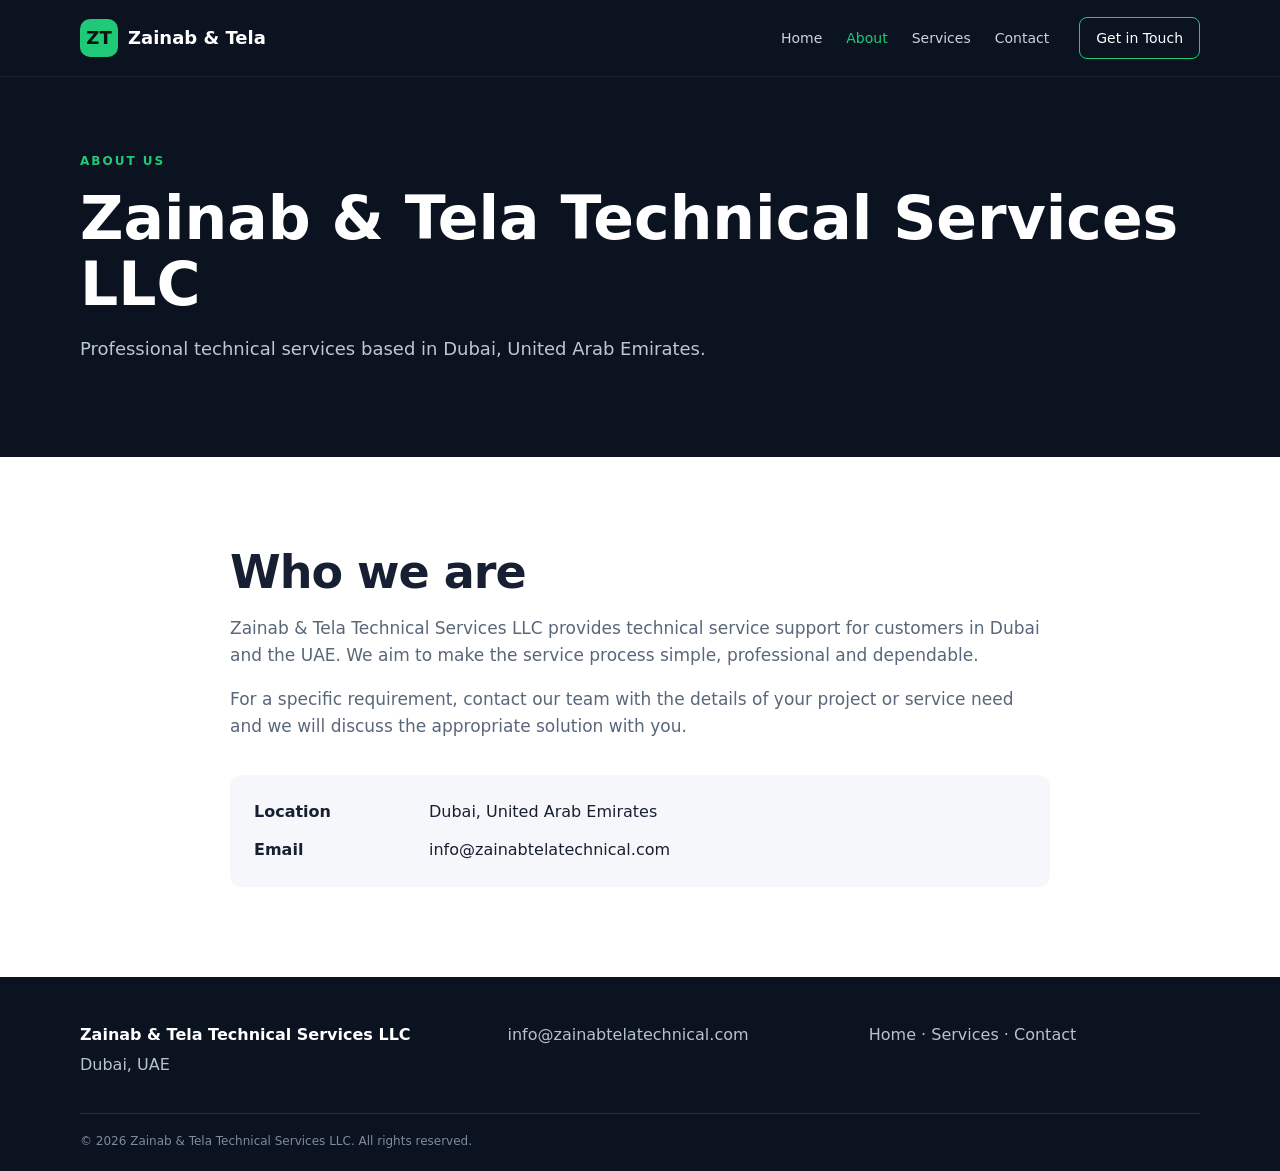
==== about.html @ 53adbbc4 "Add files via upload" ====
<!DOCTYPE html>
<html lang="en">
<head>
  <meta charset="UTF-8"><meta name="viewport" content="width=device-width, initial-scale=1.0">
  <title>About Us | Zainab & Tela Technical Services LLC</title>
  <meta name="description" content="Learn about Zainab & Tela Technical Services LLC in Dubai, UAE.">
  <link rel="stylesheet" href="css/style.css">
</head>
<body>
<header class="site-header"><div class="container nav">
<a class="brand" href="index.html"><span>ZT</span> Zainab &amp; Tela</a>
<nav><a href="index.html">Home</a><a class="active" href="about.html">About</a><a href="services.html">Services</a><a href="contact.html">Contact</a></nav>
<a class="nav-cta" href="contact.html">Get in Touch</a></div></header>
<main>
<section class="page-hero"><div class="container"><p class="eyebrow">ABOUT US</p><h1>Zainab &amp; Tela Technical Services LLC</h1><p>Professional technical services based in Dubai, United Arab Emirates.</p></div></section>
<section class="section"><div class="container content-narrow">
<h2>Who we are</h2>
<p>Zainab &amp; Tela Technical Services LLC provides technical service support for customers in Dubai and the UAE. We aim to make the service process simple, professional and dependable.</p>
<p>For a specific requirement, contact our team with the details of your project or service need and we will discuss the appropriate solution with you.</p>
<div class="info-box"><strong>Location</strong><span>Dubai, United Arab Emirates</span><strong>Email</strong><span>info@zainabtelatechnical.com</span></div>
</div></section>
</main>
<footer class="footer"><div class="container footer-grid"><div><strong>Zainab &amp; Tela Technical Services LLC</strong><p>Dubai, UAE</p></div><div><a href="mailto:info@zainabtelatechnical.com">info@zainabtelatechnical.com</a></div><div><a href="index.html">Home</a> · <a href="services.html">Services</a> · <a href="contact.html">Contact</a></div></div><div class="container copyright">© 2026 Zainab &amp; Tela Technical Services LLC. All rights reserved.</div></footer>
</body></html>
---- css/style.css ----
*{box-sizing:border-box}html{scroll-behavior:smooth}body{margin:0;font-family:Inter,ui-sans-serif,system-ui,-apple-system,BlinkMacSystemFont,"Segoe UI",sans-serif;color:#172033;background:#fff;line-height:1.6}a{color:inherit;text-decoration:none}.container{width:min(1120px,92%);margin:auto}.site-header{background:#0b1220;color:#fff;position:sticky;top:0;z-index:20;border-bottom:1px solid rgba(255,255,255,.08)}.nav{height:76px;display:flex;align-items:center;gap:30px}.brand{font-weight:800;font-size:18px;display:flex;align-items:center;gap:10px;margin-right:auto}.brand span,.card-icon{display:grid;place-items:center;background:#20c978;color:#07130d;border-radius:10px;font-weight:900}.brand span{width:38px;height:38px}.nav nav{display:flex;gap:24px;font-size:14px;color:#cbd3df}.nav nav a:hover,.nav nav .active{color:#20c978}.nav-cta{border:1px solid #20c978;padding:9px 16px;border-radius:8px;font-size:14px}.hero{background:#0b1220;color:#fff;padding:100px 0 110px}.hero-grid{display:grid;grid-template-columns:1.35fr .65fr;gap:70px;align-items:center}.eyebrow{font-size:12px;font-weight:800;letter-spacing:2px;color:#20c978;margin:0 0 14px}.hero h1{font-size:clamp(42px,6vw,72px);line-height:1.05;letter-spacing:-2px;margin:0 0 24px;max-width:760px}.hero-text{font-size:19px;color:#c5cedb;max-width:650px}.actions{display:flex;gap:12px;margin:32px 0}.btn{display:inline-block;padding:13px 21px;border-radius:8px;font-weight:750;border:1px solid transparent}.btn.primary{background:#20c978;color:#07130d}.btn.secondary{border-color:#596577;color:#fff}.quick-contact{display:flex;gap:22px;flex-wrap:wrap;font-size:14px;color:#9fabbc}.quick-contact a:hover{color:#20c978}.hero-card{background:#131d2d;border:1px solid #263449;padding:34px;border-radius:18px;box-shadow:0 20px 60px rgba(0,0,0,.25)}.card-icon{width:58px;height:58px;margin-bottom:24px}.hero-card h2{margin:0;font-size:28px}.hero-card p{color:#aeb9c8}.card-line{height:1px;background:#2b394d;margin:24px 0}.hero-card a,.text-link{color:#20c978;font-weight:750}.section{padding:90px 0}.section.light{background:#f5f7fa}.section-heading{max-width:720px;margin-bottom:45px}.section h2{font-size:clamp(30px,4vw,46px);line-height:1.1;margin:0 0 16px;letter-spacing:-1px}.section-heading p,.split p{color:#687487}.features{display:grid;grid-template-columns:repeat(3,1fr);gap:24px}.features article{border-top:2px solid #dfe5ec;padding-top:20px}.feature-number,.service-card span{color:#20a967;font-weight:900;font-size:13px}.features h3{font-size:22px;margin:10px 0 6px}.features p{color:#687487}.split{display:grid;grid-template-columns:1fr 1fr;gap:70px;align-items:center}.split p{font-size:18px}.cta{background:#eef2f5;padding:60px 0}.cta-inner{display:flex;justify-content:space-between;align-items:center;gap:30px}.cta h2{margin:0;font-size:36px}.page-hero{background:#0b1220;color:#fff;padding:75px 0}.page-hero h1{font-size:clamp(38px,5vw,60px);line-height:1.1;margin:0 0 12px}.page-hero p:not(.eyebrow){color:#bdc7d4;font-size:18px}.content-narrow{max-width:820px}.content-narrow h2{margin-top:0}.content-narrow p{color:#59677a;font-size:17px}.info-box{display:grid;grid-template-columns:150px 1fr;gap:12px 25px;background:#f5f7fa;padding:24px;border-radius:12px;margin-top:35px}.service-grid{display:grid;grid-template-columns:repeat(3,1fr);gap:22px}.service-card{background:#fff;border:1px solid #e1e6ed;border-radius:14px;padding:28px;min-height:210px}.service-card h3{font-size:22px}.service-card p{color:#687487}.small-note{color:#7b8797;margin-top:25px;font-size:13px}.contact-grid{display:grid;grid-template-columns:1fr .7fr;gap:70px}.contact-list{display:grid;gap:0;margin:30px 0}.contact-list>a,.contact-list>div{padding:18px 0;border-bottom:1px solid #e3e7ec;display:flex;flex-direction:column}.contact-list strong{font-size:12px;text-transform:uppercase;letter-spacing:1px;color:#718096}.contact-list span{font-size:17px}.contact-panel{background:#0b1220;color:#fff;border-radius:16px;padding:35px;height:max-content}.contact-panel p{color:#c1cad6}.footer{background:#0b1220;color:#b8c2cf;padding:45px 0 20px}.footer-grid{display:grid;grid-template-columns:1.2fr 1fr 1fr;gap:30px;padding-bottom:30px}.footer strong{color:#fff}.footer p{margin:5px 0}.footer a:hover{color:#20c978}.copyright{border-top:1px solid #253246;padding-top:18px;font-size:12px;color:#7f8b9c}@media(max-width:800px){.nav{height:auto;padding:15px 0;flex-wrap:wrap}.nav nav{order:3;width:100%;justify-content:center;gap:16px}.nav-cta{display:none}.hero{padding:70px 0}.hero-grid,.split,.contact-grid{grid-template-columns:1fr;gap:35px}.features,.service-grid{grid-template-columns:1fr}.cta-inner{display:block}.cta .btn{margin-top:20px}.footer-grid{grid-template-columns:1fr}.info-box{grid-template-columns:1fr}.hero h1{letter-spacing:-1px}}
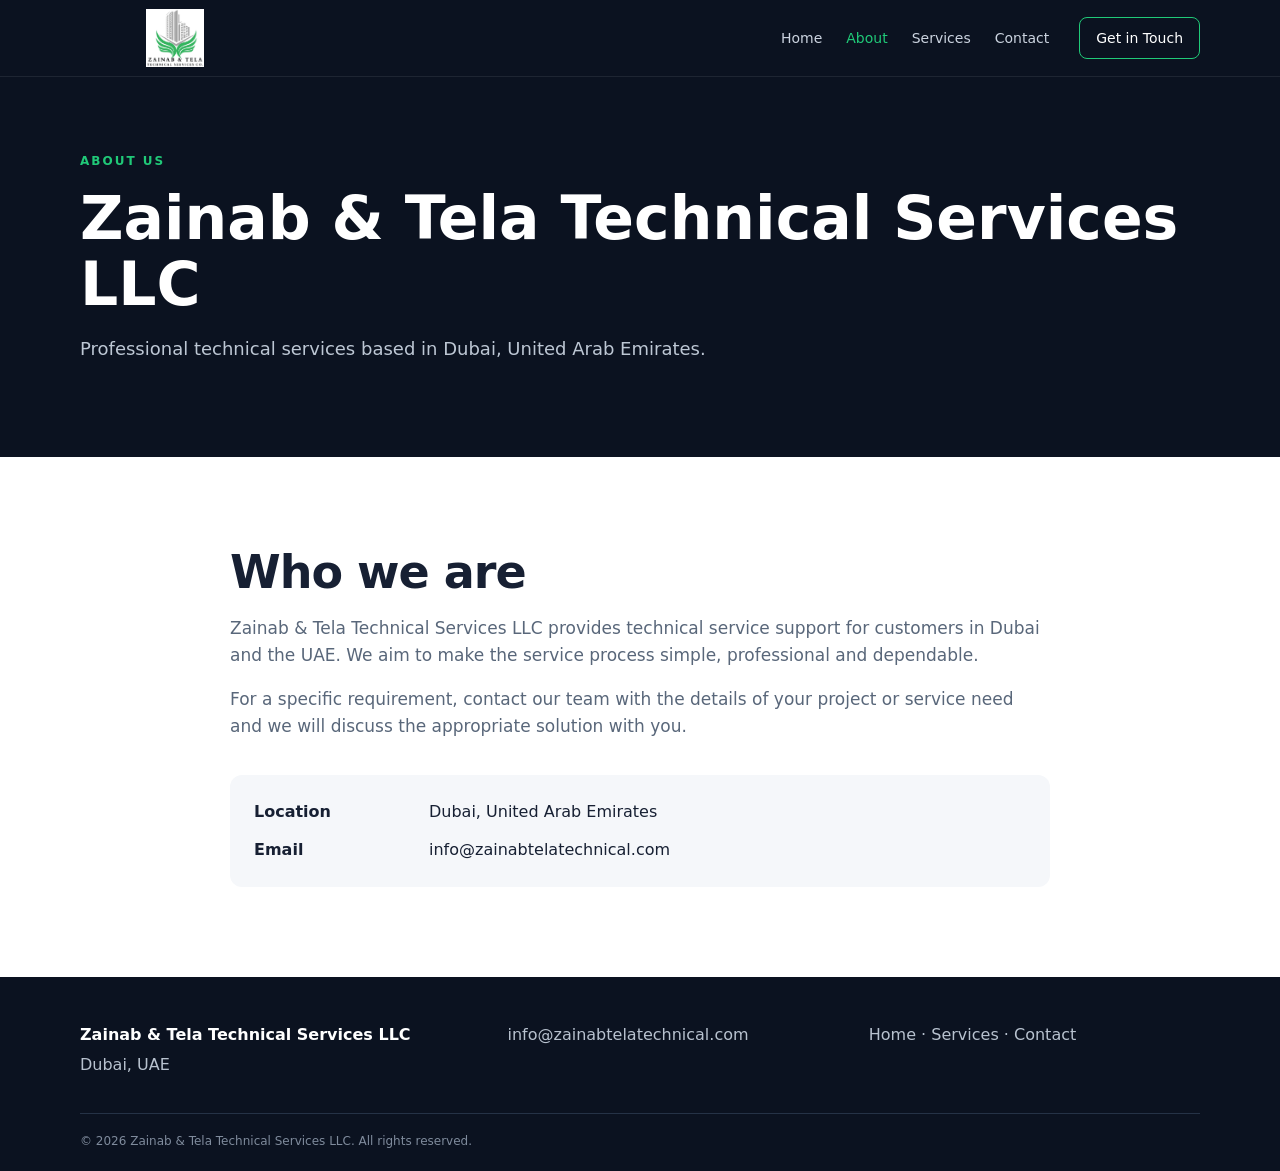
==== commit 22a67dc3: "Add files via upload" ====
--- a/about.html
+++ b/about.html
@@ -8,7 +8,7 @@
 </head>
 <body>
 <header class="site-header"><div class="container nav">
-<a class="brand" href="index.html"><span>ZT</span> Zainab &amp; Tela</a>
+<a class="brand" href="index.html"><img src="images/logo.png" alt="Zainab And Tela Technical Services CO. L.L.C S.O.C"></a>
 <nav><a href="index.html">Home</a><a class="active" href="about.html">About</a><a href="services.html">Services</a><a href="contact.html">Contact</a></nav>
 <a class="nav-cta" href="contact.html">Get in Touch</a></div></header>
 <main>
--- a/css/style.css
+++ b/css/style.css
@@ -1 +1 @@
-*{box-sizing:border-box}html{scroll-behavior:smooth}body{margin:0;font-family:Inter,ui-sans-serif,system-ui,-apple-system,BlinkMacSystemFont,"Segoe UI",sans-serif;color:#172033;background:#fff;line-height:1.6}a{color:inherit;text-decoration:none}.container{width:min(1120px,92%);margin:auto}.site-header{background:#0b1220;color:#fff;position:sticky;top:0;z-index:20;border-bottom:1px solid rgba(255,255,255,.08)}.nav{height:76px;display:flex;align-items:center;gap:30px}.brand{font-weight:800;font-size:18px;display:flex;align-items:center;gap:10px;margin-right:auto}.brand span,.card-icon{display:grid;place-items:center;background:#20c978;color:#07130d;border-radius:10px;font-weight:900}.brand span{width:38px;height:38px}.nav nav{display:flex;gap:24px;font-size:14px;color:#cbd3df}.nav nav a:hover,.nav nav .active{color:#20c978}.nav-cta{border:1px solid #20c978;padding:9px 16px;border-radius:8px;font-size:14px}.hero{background:#0b1220;color:#fff;padding:100px 0 110px}.hero-grid{display:grid;grid-template-columns:1.35fr .65fr;gap:70px;align-items:center}.eyebrow{font-size:12px;font-weight:800;letter-spacing:2px;color:#20c978;margin:0 0 14px}.hero h1{font-size:clamp(42px,6vw,72px);line-height:1.05;letter-spacing:-2px;margin:0 0 24px;max-width:760px}.hero-text{font-size:19px;color:#c5cedb;max-width:650px}.actions{display:flex;gap:12px;margin:32px 0}.btn{display:inline-block;padding:13px 21px;border-radius:8px;font-weight:750;border:1px solid transparent}.btn.primary{background:#20c978;color:#07130d}.btn.secondary{border-color:#596577;color:#fff}.quick-contact{display:flex;gap:22px;flex-wrap:wrap;font-size:14px;color:#9fabbc}.quick-contact a:hover{color:#20c978}.hero-card{background:#131d2d;border:1px solid #263449;padding:34px;border-radius:18px;box-shadow:0 20px 60px rgba(0,0,0,.25)}.card-icon{width:58px;height:58px;margin-bottom:24px}.hero-card h2{margin:0;font-size:28px}.hero-card p{color:#aeb9c8}.card-line{height:1px;background:#2b394d;margin:24px 0}.hero-card a,.text-link{color:#20c978;font-weight:750}.section{padding:90px 0}.section.light{background:#f5f7fa}.section-heading{max-width:720px;margin-bottom:45px}.section h2{font-size:clamp(30px,4vw,46px);line-height:1.1;margin:0 0 16px;letter-spacing:-1px}.section-heading p,.split p{color:#687487}.features{display:grid;grid-template-columns:repeat(3,1fr);gap:24px}.features article{border-top:2px solid #dfe5ec;padding-top:20px}.feature-number,.service-card span{color:#20a967;font-weight:900;font-size:13px}.features h3{font-size:22px;margin:10px 0 6px}.features p{color:#687487}.split{display:grid;grid-template-columns:1fr 1fr;gap:70px;align-items:center}.split p{font-size:18px}.cta{background:#eef2f5;padding:60px 0}.cta-inner{display:flex;justify-content:space-between;align-items:center;gap:30px}.cta h2{margin:0;font-size:36px}.page-hero{background:#0b1220;color:#fff;padding:75px 0}.page-hero h1{font-size:clamp(38px,5vw,60px);line-height:1.1;margin:0 0 12px}.page-hero p:not(.eyebrow){color:#bdc7d4;font-size:18px}.content-narrow{max-width:820px}.content-narrow h2{margin-top:0}.content-narrow p{color:#59677a;font-size:17px}.info-box{display:grid;grid-template-columns:150px 1fr;gap:12px 25px;background:#f5f7fa;padding:24px;border-radius:12px;margin-top:35px}.service-grid{display:grid;grid-template-columns:repeat(3,1fr);gap:22px}.service-card{background:#fff;border:1px solid #e1e6ed;border-radius:14px;padding:28px;min-height:210px}.service-card h3{font-size:22px}.service-card p{color:#687487}.small-note{color:#7b8797;margin-top:25px;font-size:13px}.contact-grid{display:grid;grid-template-columns:1fr .7fr;gap:70px}.contact-list{display:grid;gap:0;margin:30px 0}.contact-list>a,.contact-list>div{padding:18px 0;border-bottom:1px solid #e3e7ec;display:flex;flex-direction:column}.contact-list strong{font-size:12px;text-transform:uppercase;letter-spacing:1px;color:#718096}.contact-list span{font-size:17px}.contact-panel{background:#0b1220;color:#fff;border-radius:16px;padding:35px;height:max-content}.contact-panel p{color:#c1cad6}.footer{background:#0b1220;color:#b8c2cf;padding:45px 0 20px}.footer-grid{display:grid;grid-template-columns:1.2fr 1fr 1fr;gap:30px;padding-bottom:30px}.footer strong{color:#fff}.footer p{margin:5px 0}.footer a:hover{color:#20c978}.copyright{border-top:1px solid #253246;padding-top:18px;font-size:12px;color:#7f8b9c}@media(max-width:800px){.nav{height:auto;padding:15px 0;flex-wrap:wrap}.nav nav{order:3;width:100%;justify-content:center;gap:16px}.nav-cta{display:none}.hero{padding:70px 0}.hero-grid,.split,.contact-grid{grid-template-columns:1fr;gap:35px}.features,.service-grid{grid-template-columns:1fr}.cta-inner{display:block}.cta .btn{margin-top:20px}.footer-grid{grid-template-columns:1fr}.info-box{grid-template-columns:1fr}.hero h1{letter-spacing:-1px}}+*{box-sizing:border-box}html{scroll-behavior:smooth}body{margin:0;font-family:Inter,ui-sans-serif,system-ui,-apple-system,BlinkMacSystemFont,"Segoe UI",sans-serif;color:#172033;background:#fff;line-height:1.6}a{color:inherit;text-decoration:none}.container{width:min(1120px,92%);margin:auto}.site-header{background:#0b1220;color:#fff;position:sticky;top:0;z-index:20;border-bottom:1px solid rgba(255,255,255,.08)}.nav{height:76px;display:flex;align-items:center;gap:30px}.brand{font-weight:800;font-size:18px;display:flex;align-items:center;gap:10px;margin-right:auto}.card-icon{display:grid;place-items:center;background:#20c978;color:#07130d;border-radius:10px;font-weight:900}.brand img{width:190px;height:auto;max-height:58px;object-fit:contain;display:block}.nav nav{display:flex;gap:24px;font-size:14px;color:#cbd3df}.nav nav a:hover,.nav nav .active{color:#20c978}.nav-cta{border:1px solid #20c978;padding:9px 16px;border-radius:8px;font-size:14px}.hero{background:#0b1220;color:#fff;padding:100px 0 110px}.hero-grid{display:grid;grid-template-columns:1.35fr .65fr;gap:70px;align-items:center}.eyebrow{font-size:12px;font-weight:800;letter-spacing:2px;color:#20c978;margin:0 0 14px}.hero h1{font-size:clamp(42px,6vw,72px);line-height:1.05;letter-spacing:-2px;margin:0 0 24px;max-width:760px}.hero-text{font-size:19px;color:#c5cedb;max-width:650px}.actions{display:flex;gap:12px;margin:32px 0}.btn{display:inline-block;padding:13px 21px;border-radius:8px;font-weight:750;border:1px solid transparent}.btn.primary{background:#20c978;color:#07130d}.btn.secondary{border-color:#596577;color:#fff}.quick-contact{display:flex;gap:22px;flex-wrap:wrap;font-size:14px;color:#9fabbc}.quick-contact a:hover{color:#20c978}.hero-card{background:#131d2d;border:1px solid #263449;padding:34px;border-radius:18px;box-shadow:0 20px 60px rgba(0,0,0,.25)}.card-icon{width:58px;height:58px;margin-bottom:24px}.hero-card h2{margin:0;font-size:28px}.hero-card p{color:#aeb9c8}.card-line{height:1px;background:#2b394d;margin:24px 0}.hero-card a,.text-link{color:#20c978;font-weight:750}.section{padding:90px 0}.section.light{background:#f5f7fa}.section-heading{max-width:720px;margin-bottom:45px}.section h2{font-size:clamp(30px,4vw,46px);line-height:1.1;margin:0 0 16px;letter-spacing:-1px}.section-heading p,.split p{color:#687487}.features{display:grid;grid-template-columns:repeat(3,1fr);gap:24px}.features article{border-top:2px solid #dfe5ec;padding-top:20px}.feature-number,.service-card span{color:#20a967;font-weight:900;font-size:13px}.features h3{font-size:22px;margin:10px 0 6px}.features p{color:#687487}.split{display:grid;grid-template-columns:1fr 1fr;gap:70px;align-items:center}.split p{font-size:18px}.cta{background:#eef2f5;padding:60px 0}.cta-inner{display:flex;justify-content:space-between;align-items:center;gap:30px}.cta h2{margin:0;font-size:36px}.page-hero{background:#0b1220;color:#fff;padding:75px 0}.page-hero h1{font-size:clamp(38px,5vw,60px);line-height:1.1;margin:0 0 12px}.page-hero p:not(.eyebrow){color:#bdc7d4;font-size:18px}.content-narrow{max-width:820px}.content-narrow h2{margin-top:0}.content-narrow p{color:#59677a;font-size:17px}.info-box{display:grid;grid-template-columns:150px 1fr;gap:12px 25px;background:#f5f7fa;padding:24px;border-radius:12px;margin-top:35px}.service-grid{display:grid;grid-template-columns:repeat(3,1fr);gap:22px}.service-card{background:#fff;border:1px solid #e1e6ed;border-radius:14px;padding:28px;min-height:210px}.service-card h3{font-size:22px}.service-card p{color:#687487}.small-note{color:#7b8797;margin-top:25px;font-size:13px}.contact-grid{display:grid;grid-template-columns:1fr .7fr;gap:70px}.contact-list{display:grid;gap:0;margin:30px 0}.contact-list>a,.contact-list>div{padding:18px 0;border-bottom:1px solid #e3e7ec;display:flex;flex-direction:column}.contact-list strong{font-size:12px;text-transform:uppercase;letter-spacing:1px;color:#718096}.contact-list span{font-size:17px}.contact-panel{background:#0b1220;color:#fff;border-radius:16px;padding:35px;height:max-content}.contact-panel p{color:#c1cad6}.footer{background:#0b1220;color:#b8c2cf;padding:45px 0 20px}.footer-grid{display:grid;grid-template-columns:1.2fr 1fr 1fr;gap:30px;padding-bottom:30px}.footer strong{color:#fff}.footer p{margin:5px 0}.footer a:hover{color:#20c978}.copyright{border-top:1px solid #253246;padding-top:18px;font-size:12px;color:#7f8b9c}@media(max-width:800px){.brand img{width:165px}.nav{height:auto;padding:15px 0;flex-wrap:wrap}.nav nav{order:3;width:100%;justify-content:center;gap:16px}.nav-cta{display:none}.hero{padding:70px 0}.hero-grid,.split,.contact-grid{grid-template-columns:1fr;gap:35px}.features,.service-grid{grid-template-columns:1fr}.cta-inner{display:block}.cta .btn{margin-top:20px}.footer-grid{grid-template-columns:1fr}.info-box{grid-template-columns:1fr}.hero h1{letter-spacing:-1px}}
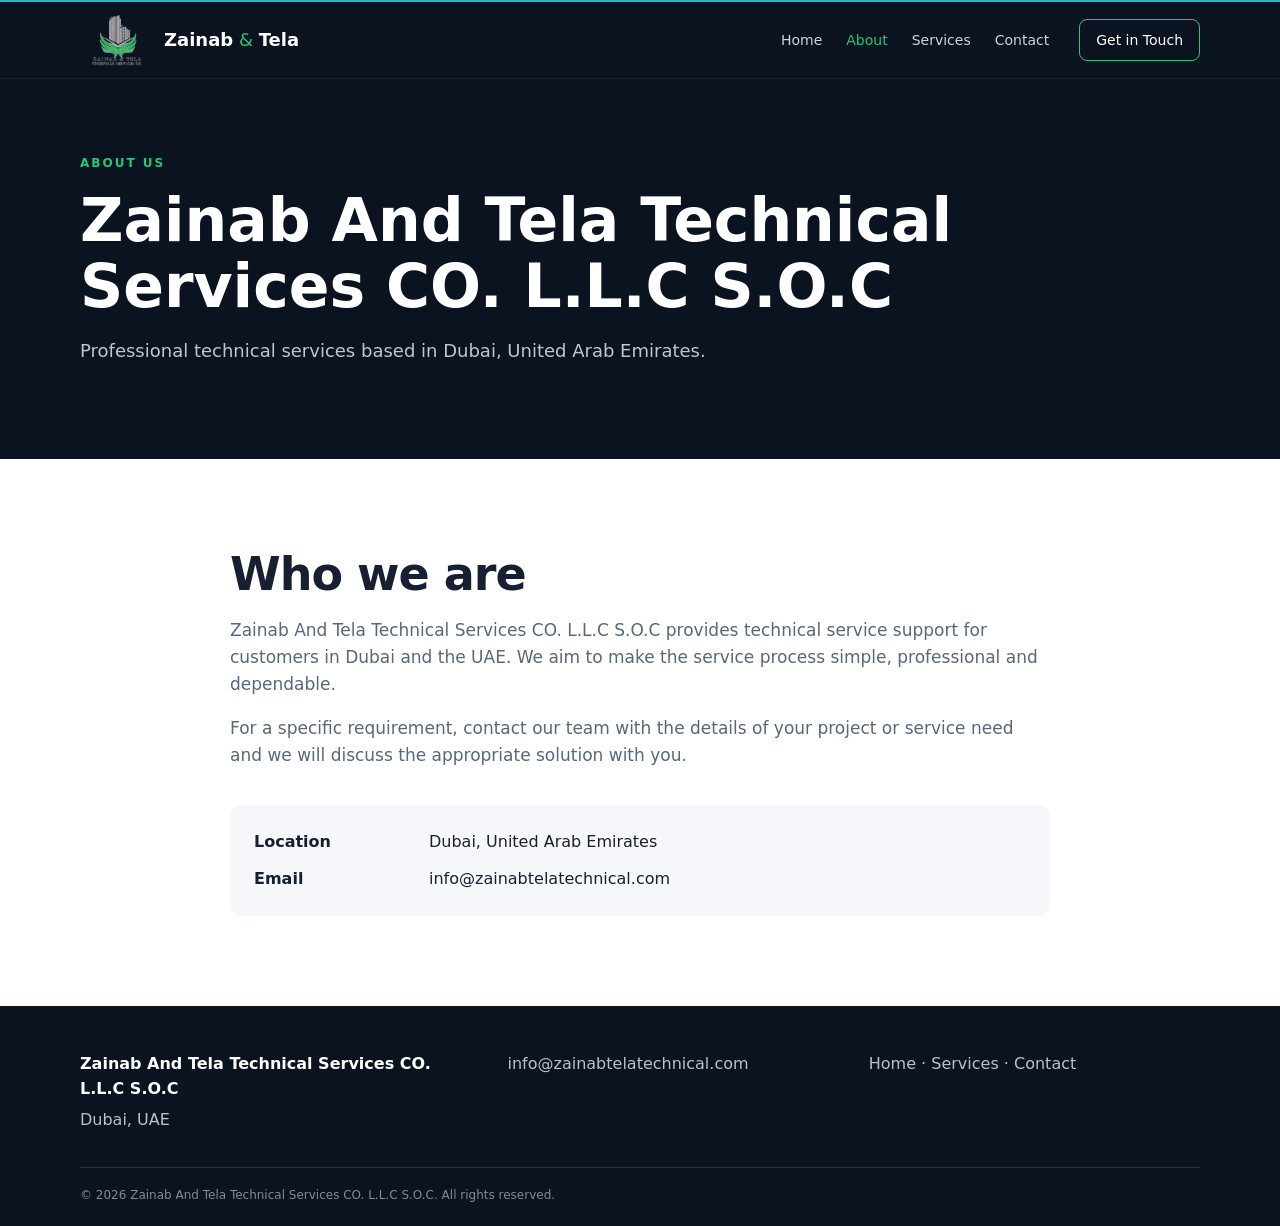
==== commit 96a00222: "Add files via upload" ====
--- a/about.html
+++ b/about.html
@@ -1,24 +1,8 @@
 <!DOCTYPE html>
-<html lang="en">
-<head>
-  <meta charset="UTF-8"><meta name="viewport" content="width=device-width, initial-scale=1.0">
-  <title>About Us | Zainab & Tela Technical Services LLC</title>
-  <meta name="description" content="Learn about Zainab & Tela Technical Services LLC in Dubai, UAE.">
-  <link rel="stylesheet" href="css/style.css">
-</head>
-<body>
-<header class="site-header"><div class="container nav">
-<a class="brand" href="index.html"><img src="images/logo.png" alt="Zainab And Tela Technical Services CO. L.L.C S.O.C"></a>
-<nav><a href="index.html">Home</a><a class="active" href="about.html">About</a><a href="services.html">Services</a><a href="contact.html">Contact</a></nav>
-<a class="nav-cta" href="contact.html">Get in Touch</a></div></header>
-<main>
-<section class="page-hero"><div class="container"><p class="eyebrow">ABOUT US</p><h1>Zainab &amp; Tela Technical Services LLC</h1><p>Professional technical services based in Dubai, United Arab Emirates.</p></div></section>
-<section class="section"><div class="container content-narrow">
-<h2>Who we are</h2>
-<p>Zainab &amp; Tela Technical Services LLC provides technical service support for customers in Dubai and the UAE. We aim to make the service process simple, professional and dependable.</p>
-<p>For a specific requirement, contact our team with the details of your project or service need and we will discuss the appropriate solution with you.</p>
-<div class="info-box"><strong>Location</strong><span>Dubai, United Arab Emirates</span><strong>Email</strong><span>info@zainabtelatechnical.com</span></div>
-</div></section>
-</main>
-<footer class="footer"><div class="container footer-grid"><div><strong>Zainab &amp; Tela Technical Services LLC</strong><p>Dubai, UAE</p></div><div><a href="mailto:info@zainabtelatechnical.com">info@zainabtelatechnical.com</a></div><div><a href="index.html">Home</a> · <a href="services.html">Services</a> · <a href="contact.html">Contact</a></div></div><div class="container copyright">© 2026 Zainab &amp; Tela Technical Services LLC. All rights reserved.</div></footer>
-</body></html>+<html lang="en"><head><meta charset="UTF-8"><meta name="viewport" content="width=device-width, initial-scale=1.0">
+<title>About | Zainab &amp; Tela Technical Services</title><meta name="description" content="About Zainab And Tela Technical Services CO. L.L.C S.O.C in Dubai, UAE.">
+<link rel="stylesheet" href="css/style.css"></head><body>
+<header class="site-header"><div class="container nav"><a class="brand" href="index.html"><img src="images/logo.png" alt="Zainab And Tela Technical Services CO. L.L.C S.O.C"><span class="brand-text"><b>Zainab</b> <i>&amp;</i> <b>Tela</b></span></a><nav><a href="index.html">Home</a><a class="active" href="about.html">About</a><a href="services.html">Services</a><a href="contact.html">Contact</a></nav><a class="nav-cta" href="contact.html">Get in Touch</a></div></header>
+<main><section class="page-hero"><div class="container"><p class="eyebrow">ABOUT US</p><h1>Zainab And Tela Technical Services CO. L.L.C S.O.C</h1><p>Professional technical services based in Dubai, United Arab Emirates.</p></div></section>
+<section class="section"><div class="container content-narrow"><h2>Who we are</h2><p>Zainab And Tela Technical Services CO. L.L.C S.O.C provides technical service support for customers in Dubai and the UAE. We aim to make the service process simple, professional and dependable.</p><p>For a specific requirement, contact our team with the details of your project or service need and we will discuss the appropriate solution with you.</p><div class="info-box"><strong>Location</strong><span>Dubai, United Arab Emirates</span><strong>Email</strong><span>info@zainabtelatechnical.com</span></div></div></section></main>
+<footer class="footer"><div class="container footer-grid"><div><strong>Zainab And Tela Technical Services CO. L.L.C S.O.C</strong><p>Dubai, UAE</p></div><div><a href="mailto:info@zainabtelatechnical.com">info@zainabtelatechnical.com</a></div><div><a href="index.html">Home</a> · <a href="services.html">Services</a> · <a href="contact.html">Contact</a></div></div><div class="container copyright">© 2026 Zainab And Tela Technical Services CO. L.L.C S.O.C. All rights reserved.</div></footer></body></html>
--- a/css/style.css
+++ b/css/style.css
@@ -1 +1 @@
-*{box-sizing:border-box}html{scroll-behavior:smooth}body{margin:0;font-family:Inter,ui-sans-serif,system-ui,-apple-system,BlinkMacSystemFont,"Segoe UI",sans-serif;color:#172033;background:#fff;line-height:1.6}a{color:inherit;text-decoration:none}.container{width:min(1120px,92%);margin:auto}.site-header{background:#0b1220;color:#fff;position:sticky;top:0;z-index:20;border-bottom:1px solid rgba(255,255,255,.08)}.nav{height:76px;display:flex;align-items:center;gap:30px}.brand{font-weight:800;font-size:18px;display:flex;align-items:center;gap:10px;margin-right:auto}.card-icon{display:grid;place-items:center;background:#20c978;color:#07130d;border-radius:10px;font-weight:900}.brand img{width:190px;height:auto;max-height:58px;object-fit:contain;display:block}.nav nav{display:flex;gap:24px;font-size:14px;color:#cbd3df}.nav nav a:hover,.nav nav .active{color:#20c978}.nav-cta{border:1px solid #20c978;padding:9px 16px;border-radius:8px;font-size:14px}.hero{background:#0b1220;color:#fff;padding:100px 0 110px}.hero-grid{display:grid;grid-template-columns:1.35fr .65fr;gap:70px;align-items:center}.eyebrow{font-size:12px;font-weight:800;letter-spacing:2px;color:#20c978;margin:0 0 14px}.hero h1{font-size:clamp(42px,6vw,72px);line-height:1.05;letter-spacing:-2px;margin:0 0 24px;max-width:760px}.hero-text{font-size:19px;color:#c5cedb;max-width:650px}.actions{display:flex;gap:12px;margin:32px 0}.btn{display:inline-block;padding:13px 21px;border-radius:8px;font-weight:750;border:1px solid transparent}.btn.primary{background:#20c978;color:#07130d}.btn.secondary{border-color:#596577;color:#fff}.quick-contact{display:flex;gap:22px;flex-wrap:wrap;font-size:14px;color:#9fabbc}.quick-contact a:hover{color:#20c978}.hero-card{background:#131d2d;border:1px solid #263449;padding:34px;border-radius:18px;box-shadow:0 20px 60px rgba(0,0,0,.25)}.card-icon{width:58px;height:58px;margin-bottom:24px}.hero-card h2{margin:0;font-size:28px}.hero-card p{color:#aeb9c8}.card-line{height:1px;background:#2b394d;margin:24px 0}.hero-card a,.text-link{color:#20c978;font-weight:750}.section{padding:90px 0}.section.light{background:#f5f7fa}.section-heading{max-width:720px;margin-bottom:45px}.section h2{font-size:clamp(30px,4vw,46px);line-height:1.1;margin:0 0 16px;letter-spacing:-1px}.section-heading p,.split p{color:#687487}.features{display:grid;grid-template-columns:repeat(3,1fr);gap:24px}.features article{border-top:2px solid #dfe5ec;padding-top:20px}.feature-number,.service-card span{color:#20a967;font-weight:900;font-size:13px}.features h3{font-size:22px;margin:10px 0 6px}.features p{color:#687487}.split{display:grid;grid-template-columns:1fr 1fr;gap:70px;align-items:center}.split p{font-size:18px}.cta{background:#eef2f5;padding:60px 0}.cta-inner{display:flex;justify-content:space-between;align-items:center;gap:30px}.cta h2{margin:0;font-size:36px}.page-hero{background:#0b1220;color:#fff;padding:75px 0}.page-hero h1{font-size:clamp(38px,5vw,60px);line-height:1.1;margin:0 0 12px}.page-hero p:not(.eyebrow){color:#bdc7d4;font-size:18px}.content-narrow{max-width:820px}.content-narrow h2{margin-top:0}.content-narrow p{color:#59677a;font-size:17px}.info-box{display:grid;grid-template-columns:150px 1fr;gap:12px 25px;background:#f5f7fa;padding:24px;border-radius:12px;margin-top:35px}.service-grid{display:grid;grid-template-columns:repeat(3,1fr);gap:22px}.service-card{background:#fff;border:1px solid #e1e6ed;border-radius:14px;padding:28px;min-height:210px}.service-card h3{font-size:22px}.service-card p{color:#687487}.small-note{color:#7b8797;margin-top:25px;font-size:13px}.contact-grid{display:grid;grid-template-columns:1fr .7fr;gap:70px}.contact-list{display:grid;gap:0;margin:30px 0}.contact-list>a,.contact-list>div{padding:18px 0;border-bottom:1px solid #e3e7ec;display:flex;flex-direction:column}.contact-list strong{font-size:12px;text-transform:uppercase;letter-spacing:1px;color:#718096}.contact-list span{font-size:17px}.contact-panel{background:#0b1220;color:#fff;border-radius:16px;padding:35px;height:max-content}.contact-panel p{color:#c1cad6}.footer{background:#0b1220;color:#b8c2cf;padding:45px 0 20px}.footer-grid{display:grid;grid-template-columns:1.2fr 1fr 1fr;gap:30px;padding-bottom:30px}.footer strong{color:#fff}.footer p{margin:5px 0}.footer a:hover{color:#20c978}.copyright{border-top:1px solid #253246;padding-top:18px;font-size:12px;color:#7f8b9c}@media(max-width:800px){.brand img{width:165px}.nav{height:auto;padding:15px 0;flex-wrap:wrap}.nav nav{order:3;width:100%;justify-content:center;gap:16px}.nav-cta{display:none}.hero{padding:70px 0}.hero-grid,.split,.contact-grid{grid-template-columns:1fr;gap:35px}.features,.service-grid{grid-template-columns:1fr}.cta-inner{display:block}.cta .btn{margin-top:20px}.footer-grid{grid-template-columns:1fr}.info-box{grid-template-columns:1fr}.hero h1{letter-spacing:-1px}}+*{box-sizing:border-box}html{scroll-behavior:smooth}body{margin:0;font-family:Inter,ui-sans-serif,system-ui,-apple-system,BlinkMacSystemFont,"Segoe UI",sans-serif;color:#172033;background:#fff;line-height:1.6}a{color:inherit;text-decoration:none}.container{width:min(1120px,92%);margin:auto}.site-header{background:#0b1220;color:#fff;position:sticky;top:0;z-index:20;border-top:2px solid #20b8c5;border-bottom:1px solid rgba(255,255,255,.08)}.nav{min-height:76px;display:flex;align-items:center;gap:30px}.brand{display:flex;align-items:center;gap:10px;margin-right:auto}.brand img{width:74px;height:52px;object-fit:contain;display:block}.brand-text{font-size:18px;white-space:nowrap}.brand-text i{color:#20c978;font-style:normal}.nav nav{display:flex;gap:24px;font-size:14px;color:#cbd3df}.nav nav a:hover,.nav nav .active{color:#20c978}.nav-cta{border:1px solid #20c978;padding:9px 16px;border-radius:8px;font-size:14px}.hero{background:#0b1220;color:#fff;padding:100px 0 110px}.hero-grid{display:grid;grid-template-columns:1.35fr .65fr;gap:70px;align-items:center}.eyebrow{font-size:12px;font-weight:800;letter-spacing:2px;color:#20c978;margin:0 0 14px}.hero h1{font-size:clamp(42px,6vw,72px);line-height:1.05;letter-spacing:-2px;margin:0 0 24px;max-width:760px}.hero-text{font-size:19px;color:#c5cedb;max-width:650px}.actions{display:flex;gap:12px;margin:32px 0}.btn{display:inline-block;padding:13px 21px;border-radius:8px;font-weight:750;border:1px solid transparent}.btn.primary{background:#20c978;color:#07130d}.btn.secondary{border-color:#596577;color:#fff}.quick-contact{display:flex;gap:22px;flex-wrap:wrap;font-size:14px;color:#9fabbc}.quick-contact a:hover{color:#20c978}.hero-card{background:#131d2d;border:1px solid #263449;padding:30px;border-radius:18px;box-shadow:0 20px 60px rgba(0,0,0,.25)}.hero-logo{width:100%;height:170px;object-fit:contain;display:block;background:transparent}.card-line{height:1px;background:#2b394d;margin:24px 0}.hero-card a,.text-link{color:#20c978;font-weight:750}.section{padding:90px 0}.section.light{background:#f5f7fa}.section-heading{max-width:720px;margin-bottom:45px}.section h2{font-size:clamp(30px,4vw,46px);line-height:1.1;margin:0 0 16px;letter-spacing:-1px}.section-heading p,.split p{color:#687487}.features{display:grid;grid-template-columns:repeat(3,1fr);gap:24px}.features article{border-top:2px solid #dfe5ec;padding-top:20px}.feature-number,.service-card span{color:#20a967;font-weight:900;font-size:13px}.features h3{font-size:22px;margin:10px 0 6px}.features p{color:#687487}.split{display:grid;grid-template-columns:1fr 1fr;gap:70px;align-items:center}.split p{font-size:18px}.cta{background:#eef2f5;padding:60px 0}.cta-inner{display:flex;justify-content:space-between;align-items:center;gap:30px}.cta h2{margin:0;font-size:36px}.page-hero{background:#0b1220;color:#fff;padding:75px 0}.page-hero h1{font-size:clamp(38px,5vw,60px);line-height:1.1;margin:0 0 12px}.page-hero p:not(.eyebrow){color:#bdc7d4;font-size:18px}.content-narrow{max-width:820px}.content-narrow h2{margin-top:0}.content-narrow p{color:#59677a;font-size:17px}.info-box{display:grid;grid-template-columns:150px 1fr;gap:12px 25px;background:#f5f7fa;padding:24px;border-radius:12px;margin-top:35px}.service-grid{display:grid;grid-template-columns:repeat(3,1fr);gap:22px}.service-card{background:#fff;border:1px solid #e1e6ed;border-radius:14px;padding:28px;min-height:210px}.service-card h3{font-size:22px}.service-card p{color:#687487}.small-note{color:#7b8797;margin-top:25px;font-size:13px}.contact-grid{display:grid;grid-template-columns:1fr .7fr;gap:70px}.contact-list{display:grid;gap:0;margin:30px 0}.contact-list>a,.contact-list>div{padding:18px 0;border-bottom:1px solid #e3e7ec;display:flex;flex-direction:column}.contact-list strong{font-size:12px;text-transform:uppercase;letter-spacing:1px;color:#718096}.contact-list span{font-size:17px}.contact-panel{background:#0b1220;color:#fff;border-radius:16px;padding:35px;height:max-content}.panel-logo{width:100%;height:150px;object-fit:contain;background:transparent}.contact-panel p{color:#c1cad6}.footer{background:#0b1220;color:#b8c2cf;padding:45px 0 20px}.footer-grid{display:grid;grid-template-columns:1.2fr 1fr 1fr;gap:30px;padding-bottom:30px}.footer strong{color:#fff}.footer p{margin:5px 0}.footer a:hover{color:#20c978}.copyright{border-top:1px solid #253246;padding-top:18px;font-size:12px;color:#7f8b9c}@media(max-width:800px){.nav{height:auto;padding:12px 0;flex-wrap:wrap}.brand img{width:62px;height:46px}.brand-text{font-size:16px}.nav nav{order:3;width:100%;justify-content:center;gap:16px}.nav-cta{display:none}.hero{padding:70px 0}.hero-grid,.split,.contact-grid{grid-template-columns:1fr;gap:35px}.features,.service-grid{grid-template-columns:1fr}.cta-inner{display:block}.cta .btn{margin-top:20px}.footer-grid{grid-template-columns:1fr}.info-box{grid-template-columns:1fr}.hero h1{letter-spacing:-1px}}
